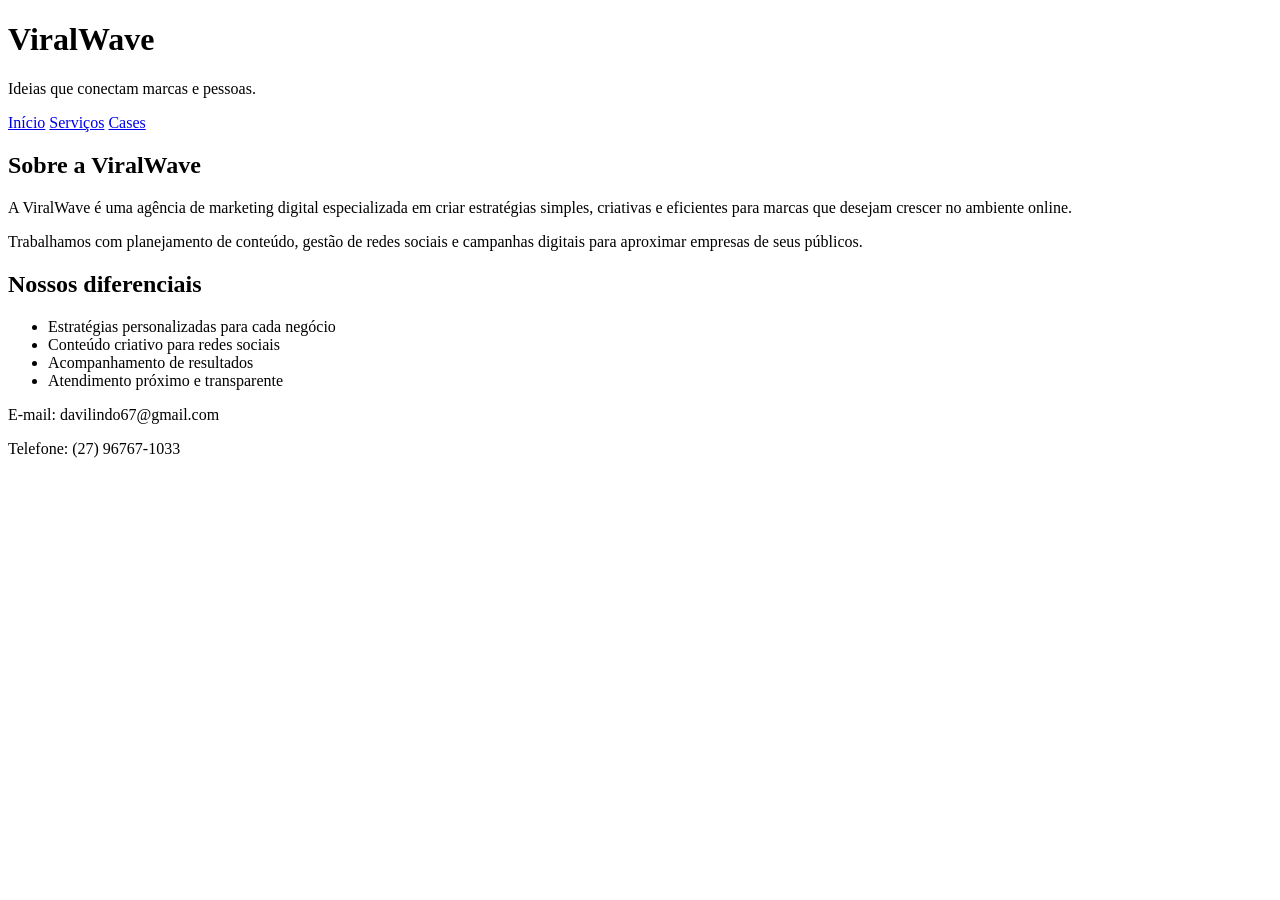
==== a-ViralWide/index.html @ 28f49d8f "fluzao" ====
<!DOCTYPE html>
<html lang="pt-BR">
<head>
    <meta charset="UTF-8">
    <meta name="viewport" content="width=device-width, initial-scale=1.0">
    <title>ViralWave | Marketing Digital</title>
    <link rel="stylesheet" href="style.css">
</head>
<body>
    <header>
        <h1>ViralWave</h1>
        <p>Ideias que conectam marcas e pessoas.</p>

        <nav aria-label="Navegação principal">
            <a href="index.html">Início</a>
            <a href="pagina2.html">Serviços</a>
            <a href="pagina3.html">Cases</a>
        </nav>
    </header>

    <main>
        <section>
            <h2>Sobre a ViralWave</h2>
            <p>A ViralWave é uma agência de marketing digital especializada em criar estratégias simples, criativas e eficientes para marcas que desejam crescer no ambiente online.</p>
            <p>Trabalhamos com planejamento de conteúdo, gestão de redes sociais e campanhas digitais para aproximar empresas de seus públicos.</p>
        </section>

        <section>
            <h2>Nossos diferenciais</h2>
            <ul>
                <li>Estratégias personalizadas para cada negócio</li>
                <li>Conteúdo criativo para redes sociais</li>
                <li>Acompanhamento de resultados</li>
                <li>Atendimento próximo e transparente</li>
            </ul>
        </section>
    </main>

    <footer>
        <p>E-mail: davilindo67@gmail.com</p>
        <p>Telefone: (27) 96767-1033</p>
        
    </footer>
</body>
</html>
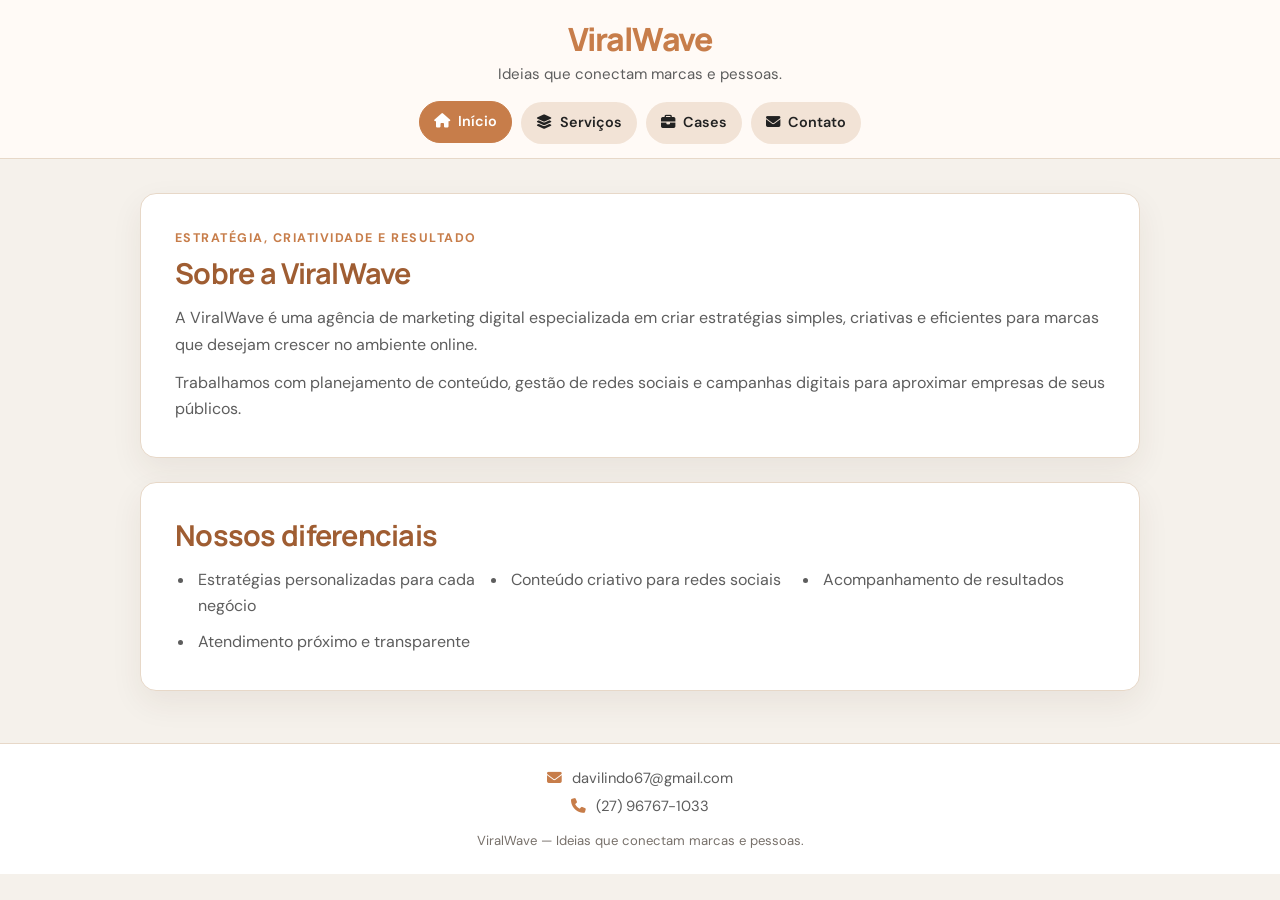
==== commit 5cfc2616: "Completa site ViralWave para SA 02 Co-authored-by: Copilot <223556219+Copilot@users.noreply.github.c" ====
--- a/a-ViralWide/index.html
+++ b/a-ViralWide/index.html
@@ -4,28 +4,34 @@
     <meta charset="UTF-8">
     <meta name="viewport" content="width=device-width, initial-scale=1.0">
     <title>ViralWave | Marketing Digital</title>
-    <link rel="stylesheet" href="style.css">
+    <link rel="preconnect" href="https://fonts.googleapis.com">
+    <link rel="preconnect" href="https://fonts.gstatic.com" crossorigin>
+    <link href="https://fonts.googleapis.com/css2?family=DM+Sans:wght@400;500;600;700&family=Manrope:wght@500;600;700;800&display=swap" rel="stylesheet">
+    <link rel="stylesheet" href="https://cdnjs.cloudflare.com/ajax/libs/font-awesome/6.7.2/css/all.min.css">
+    <link rel="stylesheet" href="css/style.css">
 </head>
 <body>
     <header>
         <h1>ViralWave</h1>
         <p>Ideias que conectam marcas e pessoas.</p>
 
-        <nav aria-label="Navegação principal">
-            <a href="index.html">Início</a>
-            <a href="pagina2.html">Serviços</a>
-            <a href="pagina3.html">Cases</a>
+        <nav id="menu" aria-label="Navegação principal">
+            <a href="index.html" aria-current="page"><i class="fa-solid fa-house" aria-hidden="true"></i> Início</a>
+            <a href="pagina2.html"><i class="fa-solid fa-layer-group" aria-hidden="true"></i> Serviços</a>
+            <a href="pagina3.html"><i class="fa-solid fa-briefcase" aria-hidden="true"></i> Cases</a>
+            <a href="contato.html"><i class="fa-solid fa-envelope" aria-hidden="true"></i> Contato</a>
         </nav>
     </header>
 
     <main>
-        <section>
+        <section class="intro">
+            <p class="eyebrow" style="color: var(--accent);">Estratégia, criatividade e resultado</p>
             <h2>Sobre a ViralWave</h2>
             <p>A ViralWave é uma agência de marketing digital especializada em criar estratégias simples, criativas e eficientes para marcas que desejam crescer no ambiente online.</p>
             <p>Trabalhamos com planejamento de conteúdo, gestão de redes sociais e campanhas digitais para aproximar empresas de seus públicos.</p>
         </section>
 
-        <section>
+        <section class="diferenciais">
             <h2>Nossos diferenciais</h2>
             <ul>
                 <li>Estratégias personalizadas para cada negócio</li>
@@ -36,10 +42,10 @@
         </section>
     </main>
 
-    <footer>
-        <p>E-mail: davilindo67@gmail.com</p>
-        <p>Telefone: (27) 96767-1033</p>
-        
+    <footer id="rodape">
+        <p><i class="fa-solid fa-envelope" aria-hidden="true"></i> <a href="mailto:davilindo67@gmail.com">davilindo67@gmail.com</a></p>
+        <p><i class="fa-solid fa-phone" aria-hidden="true"></i> <a href="tel:+5527967671033">(27) 96767-1033</a></p>
+        <p class="copyright">ViralWave — Ideias que conectam marcas e pessoas.</p>
     </footer>
 </body>
 </html>
--- a/a-ViralWide/css/style.css
+++ b/a-ViralWide/css/style.css
@@ -0,0 +1,397 @@
+:root {
+    --bg: #f5f1eb;
+    --surface: #ffffff;
+    --text: #222222;
+    --muted: #5d5d5d;
+    --line: #e7d8c8;
+    --accent: #c77d4a;
+    --accent-dark: #9f5d32;
+    --accent-soft: #f2e3d6;
+    --shadow: 0 12px 32px rgba(74, 49, 31, 0.07);
+}
+
+* {
+    box-sizing: border-box;
+    margin: 0;
+    padding: 0;
+}
+
+html {
+    scroll-behavior: smooth;
+}
+
+body {
+    min-width: 320px;
+    background: var(--bg);
+    color: var(--text);
+    font-family: "DM Sans", Arial, sans-serif;
+    line-height: 1.65;
+}
+
+h1,
+h2,
+h3 {
+    font-family: "Manrope", "DM Sans", sans-serif;
+    line-height: 1.25;
+}
+
+a {
+    color: var(--accent-dark);
+}
+
+a:focus-visible,
+button:focus-visible,
+input:focus-visible,
+textarea:focus-visible {
+    outline: 3px solid rgba(199, 125, 74, 0.45);
+    outline-offset: 3px;
+}
+
+header {
+    position: sticky;
+    top: 0;
+    z-index: 10;
+    padding: 19px 20px 14px;
+    border-bottom: 1px solid var(--line);
+    background: rgba(255, 250, 246, 0.97);
+    text-align: center;
+    backdrop-filter: blur(12px);
+}
+
+header h1 {
+    margin-bottom: 3px;
+    color: var(--accent);
+    font-size: clamp(1.7rem, 4vw, 2rem);
+    font-weight: 800;
+    letter-spacing: -0.04em;
+}
+
+header > p {
+    color: var(--muted);
+    font-size: 0.94rem;
+}
+
+#menu {
+    display: flex;
+    justify-content: center;
+    align-items: center;
+    flex-wrap: wrap;
+    gap: 9px;
+    margin: 15px auto 0;
+}
+
+#menu a {
+    display: inline-flex;
+    justify-content: center;
+    align-items: center;
+    gap: 8px;
+    padding: 8px 14px;
+    border: 1px solid transparent;
+    border-radius: 999px;
+    background: var(--accent-soft);
+    color: var(--text);
+    font-size: 0.9rem;
+    font-weight: 600;
+    text-decoration: none;
+    transition: background-color 0.2s ease, color 0.2s ease, transform 0.2s ease;
+}
+
+#menu a:hover,
+#menu a[aria-current="page"] {
+    transform: translateY(-1px);
+    border-color: var(--accent);
+    background: var(--accent);
+    color: #ffffff;
+}
+
+main {
+    width: min(100% - 40px, 1000px);
+    margin: 34px auto 52px;
+}
+
+section {
+    margin-bottom: 24px;
+    padding: clamp(22px, 4vw, 34px);
+    border: 1px solid var(--line);
+    border-radius: 16px;
+    background: var(--surface);
+    box-shadow: var(--shadow);
+}
+
+section h2 {
+    margin-bottom: 14px;
+    color: var(--accent-dark);
+    font-size: clamp(1.45rem, 3vw, 1.8rem);
+    letter-spacing: -0.025em;
+}
+
+section h3 {
+    color: var(--text);
+    font-size: 1.12rem;
+}
+
+section p,
+li,
+th,
+td {
+    color: var(--muted);
+}
+
+.eyebrow {
+    margin-bottom: 7px;
+    font-size: 0.78rem;
+    font-weight: 700;
+    letter-spacing: 0.12em;
+    text-transform: uppercase;
+}
+
+.intro p:not(.eyebrow) + p {
+    margin-top: 12px;
+}
+
+.diferenciais ul {
+    display: flex;
+    flex-wrap: wrap;
+    gap: 10px 28px;
+    padding-left: 20px;
+}
+
+.diferenciais li {
+    flex: 1 1 260px;
+    padding-left: 3px;
+}
+
+.section-intro {
+    margin: -4px 0 22px;
+}
+
+.cases-grid {
+    display: grid;
+    grid-template-columns: repeat(3, minmax(0, 1fr));
+    gap: 20px;
+}
+
+.card {
+    overflow: hidden;
+    border: 1px solid var(--line);
+    border-radius: 13px;
+    background: #fffdfa;
+}
+
+.case-card {
+    padding: 17px;
+    transition: transform 0.2s ease, box-shadow 0.2s ease;
+}
+
+.case-card:hover {
+    transform: translateY(-3px);
+    box-shadow: var(--shadow);
+}
+
+.case-card img {
+    display: block;
+    width: 100%;
+    height: 190px;
+    margin: 14px 0;
+    border-radius: 9px;
+    object-fit: cover;
+}
+
+.case-card p {
+    font-size: 0.94rem;
+}
+
+table {
+    width: 100%;
+    margin-top: 12px;
+    border-collapse: collapse;
+    text-align: left;
+}
+
+th,
+td {
+    padding: 14px 12px;
+    border-bottom: 1px solid var(--line);
+    vertical-align: top;
+}
+
+th {
+    background: var(--accent-soft);
+    color: var(--text);
+    font-size: 0.92rem;
+}
+
+tbody tr:last-child td {
+    border-bottom: 0;
+}
+
+tbody tr:hover {
+    background: #fffaf6;
+}
+
+.contato-dados {
+    display: flex;
+    flex-wrap: wrap;
+    gap: 12px 24px;
+    margin-top: 19px;
+}
+
+.contato-dados i,
+footer i {
+    margin-right: 6px;
+    color: var(--accent);
+}
+
+.form-section form {
+    margin-top: 20px;
+}
+
+.form-grid {
+    display: grid;
+    grid-template-columns: repeat(2, minmax(0, 1fr));
+    gap: 18px;
+}
+
+.form-field {
+    display: flex;
+    flex-direction: column;
+    gap: 7px;
+}
+
+.form-field-full {
+    grid-column: 1 / -1;
+}
+
+.form-field label {
+    color: var(--text);
+    font-size: 0.92rem;
+    font-weight: 600;
+}
+
+.form-field input,
+.form-field textarea {
+    width: 100%;
+    padding: 11px 13px;
+    border: 1px solid var(--line);
+    border-radius: 8px;
+    background: #fffdfa;
+    color: var(--text);
+    font: inherit;
+}
+
+.form-field textarea {
+    resize: vertical;
+}
+
+.botao {
+    display: inline-flex;
+    justify-content: center;
+    align-items: center;
+    gap: 9px;
+    margin-top: 20px;
+    padding: 12px 20px;
+    border: 0;
+    border-radius: 8px;
+    background: var(--accent);
+    color: #ffffff;
+    cursor: pointer;
+    font: inherit;
+    font-weight: 700;
+    transition: background-color 0.2s ease, transform 0.2s ease;
+}
+
+.botao:hover {
+    transform: translateY(-1px);
+    background: var(--accent-dark);
+}
+
+.form-note {
+    margin-top: 12px;
+    font-size: 0.84rem;
+}
+
+#rodape {
+    padding: 22px 20px;
+    border-top: 1px solid var(--line);
+    background: #ffffff;
+    color: var(--muted);
+    text-align: center;
+    font-size: 0.92rem;
+}
+
+#rodape p + p {
+    margin-top: 4px;
+}
+
+#rodape a {
+    color: inherit;
+    text-decoration: none;
+}
+
+#rodape a:hover {
+    color: var(--accent-dark);
+    text-decoration: underline;
+}
+
+#rodape .copyright {
+    margin-top: 12px;
+    color: #77706a;
+    font-size: 0.82rem;
+}
+
+@media (max-width: 760px) {
+    .cases-grid {
+        grid-template-columns: repeat(2, minmax(0, 1fr));
+    }
+}
+
+@media (max-width: 600px) {
+    header {
+        padding: 15px 14px 12px;
+    }
+
+    #menu {
+        gap: 7px;
+    }
+
+    #menu a {
+        padding: 8px 11px;
+        font-size: 0.84rem;
+    }
+
+    main {
+        width: min(100% - 28px, 1000px);
+        margin: 22px auto 34px;
+    }
+
+    .cases-grid,
+    .form-grid {
+        grid-template-columns: 1fr;
+    }
+
+    .form-field-full {
+        grid-column: auto;
+    }
+
+    .case-card img {
+        height: 210px;
+    }
+
+    .table-wrap {
+        overflow-x: auto;
+    }
+}
+
+@media (max-width: 440px) {
+    #menu a {
+        flex: 1 1 calc(50% - 7px);
+    }
+
+    table {
+        min-width: 620px;
+    }
+
+    .cases-grid {
+        grid-template-columns: 1fr;
+    }
+}
